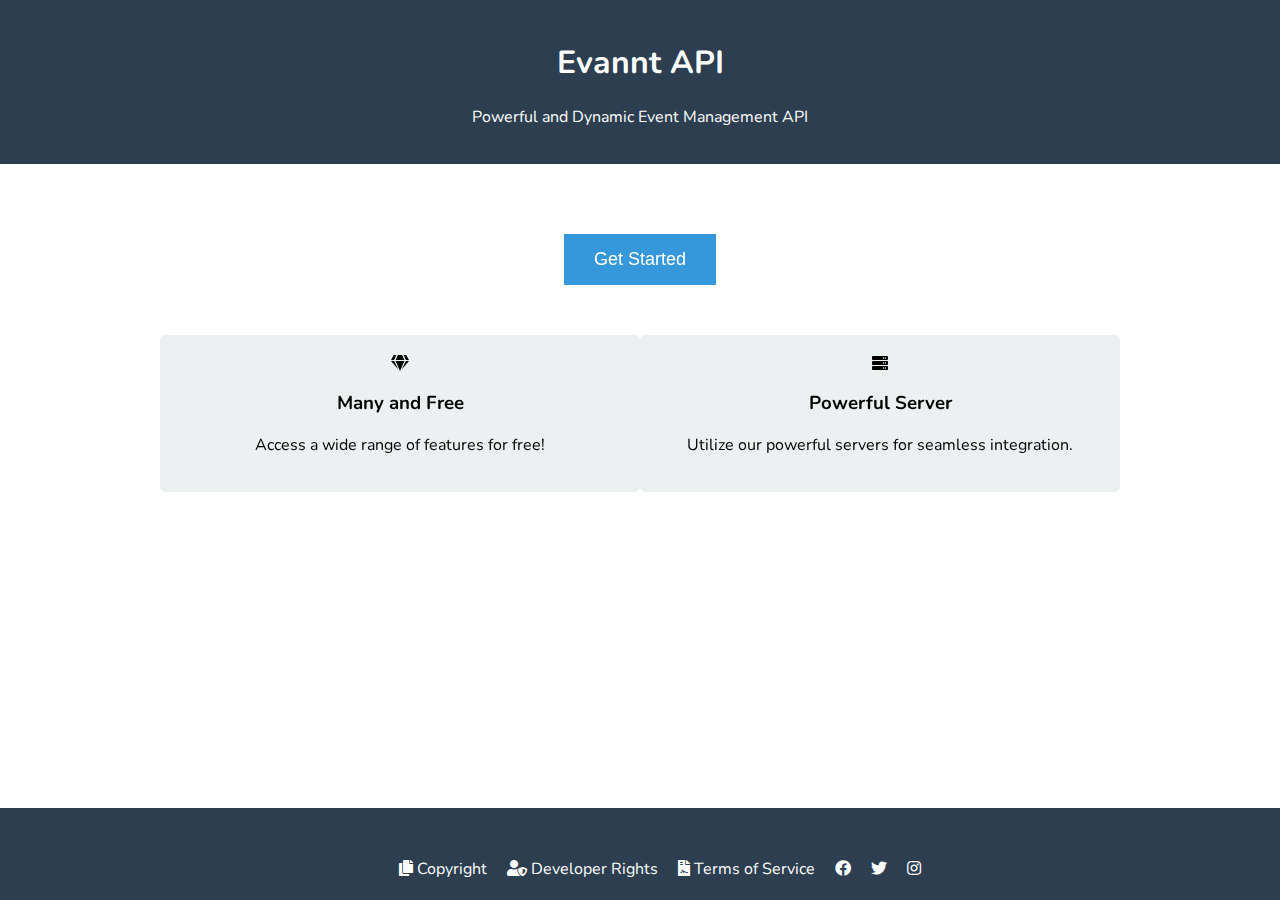
==== index.html @ 996299d3 "Update index.html" ====
<!DOCTYPE html>
<html lang="en">
<head>
<meta charset="UTF-8">
<meta name="viewport" content="width=device-width, initial-scale=1.0">
<title>Evannt API</title>
<link rel="stylesheet" href="https://cdnjs.cloudflare.com/ajax/libs/font-awesome/5.15.3/css/all.min.css">
<link href="https://fonts.googleapis.com/css2?family=Nunito:wght@400;700&display=swap" rel="stylesheet">
<style>
  /* CSS untuk layout dan tampilan */
  html, body {
    height: 100%;
    margin: 0;
    padding: 0;
    overflow-x: hidden; /* Mencegah scroll horizontal */
    font-family: 'Nunito', sans-serif;
  }
  .background {
    background-image: url('https://i.pinimg.com/originals/34/4c/31/344c31af24decce0b5d448cc5d00c1ef.jpg');
    background-size: cover;
    background-position: center;
    position: fixed;
    width: 100%;
    height: 100%;
    z-index: -1;
  }
  header, footer {
    background-color: #2c3e50;
    color: #fff;
    padding: 20px;
    text-align: center;
  }
  .container {
    max-width: 960px;
    margin: 0 auto;
    padding: 20px;
    position: relative;
    z-index: 1;
  }
  .call-to-action {
    text-align: center;
    margin-top: 50px;
  }
  .call-to-action button {
    background-color: #3498db;
    border: none;
    padding: 15px 30px;
    font-size: 18px;
    color: #fff;
    cursor: pointer;
    transition: all 0.3s ease;
    animation: pulse 2s infinite;
  }
  .call-to-action button:hover {
    background-color: #2980b9;
    transform: scale(1.05);
  }
  .features {
    display: flex;
    justify-content: space-around;
    margin-top: 50px;
  }
  .feature {
    text-align: center;
    padding: 20px;
    flex: 1;
    background-color: #ecf0f1;
    border-radius: 5px;
  }
  .feature i {
    margin-bottom: 10px; /* Menambahkan jarak antara ikon dan teks */
    display: block; /* Membuat ikon menjadi block untuk memungkinkan margin */
  }
  footer {
    position: absolute;
    width: 100%;
    bottom: 0;
  }
  .footer-links {
    display: flex;
    justify-content: center;
    margin-top: 30px;
  }
  .footer-links a {
    color: #fff;
    margin: 0 10px;
    text-decoration: none;
  }
  @media (max-width: 1024px) {
    .container, header, footer {
      padding: 15px;
    }
    .call-to-action button {
      padding: 12px 25px;
      font-size: 16px;
    }
  }
  @media (max-width: 768px) {
    .features {
      flex-direction: column;
    }
    .call-to-action button {
      padding: 10px 20px;
      font-size: 14px;
    }
  }
  @media (max-width: 480px) {
    header, footer {
      padding: 10px;
    }
    .features .feature {
      padding: 10px;
    }
  }
  @keyframes pulse {
    0% {
      transform: scale(1);
    }
    50% {
      transform: scale(1.1);
    }
    100% {
      transform: scale(1);
    }
  }
</style>
</head>
<body>
<div class="background"></div>
<header>
  <h1>Evannt API</h1>
  <p>Powerful and Dynamic Event Management API</p>
</header>
<div class="container">
  <div class="call-to-action">
    <button onclick="window.location.href='/docs'">Get Started</button>
  </div>
  <div class="features">
    <div class="feature">
      <i class="fas fa-gem"></i>
      <h3>Many and Free</h3>
      <p>Access a wide range of features for free!</p>
    </div>
    <div class="feature">
      <i class="fas fa-server"></i>
      <h3>Powerful Server</h3>
      <p>Utilize our powerful servers for seamless integration.</p>
    </div>
  </div>
</div>
<footer>
  <div class="footer-links">
    <a href="#"><i class="fas fa-copy"></i> Copyright</a>
    <a href="#"><i class="fas fa-user-shield"></i> Developer Rights</a>
    <a href="#"><i class="fas fa-file-contract"></i> Terms of Service</a>
    <a href="#"><i class="fab fa-facebook"></i></a>
    <a href="#"><i class="fab fa-twitter"></i></a>
    <a href="#"><i class="fab fa-instagram"></i></a>
  </div>
</footer>
<script>
  window.addEventListener('resize', function() {
    const features = document.querySelector('.features');
    const callToAction = document.querySelector('.call-to-action button');

    if (window.innerWidth < 768) {
      // Atur tampilan untuk seluler
      features.style.flexDirection = 'column';
      callToAction.style.padding = '10px 20px';
      callToAction.style.fontSize = '16px';
    } else {
      // Atur tampilan untuk desktop
      features.style.flexDirection = 'row';
      callToAction.style.padding = '15px 30px';
      callToAction.style.fontSize = '18px';
    }
  });

  // Panggil fungsi resize saat halaman dimuat untuk mengatur tampilan awal
  window.dispatchEvent(new Event('resize'));
</script>
</body>
</html>
</html>
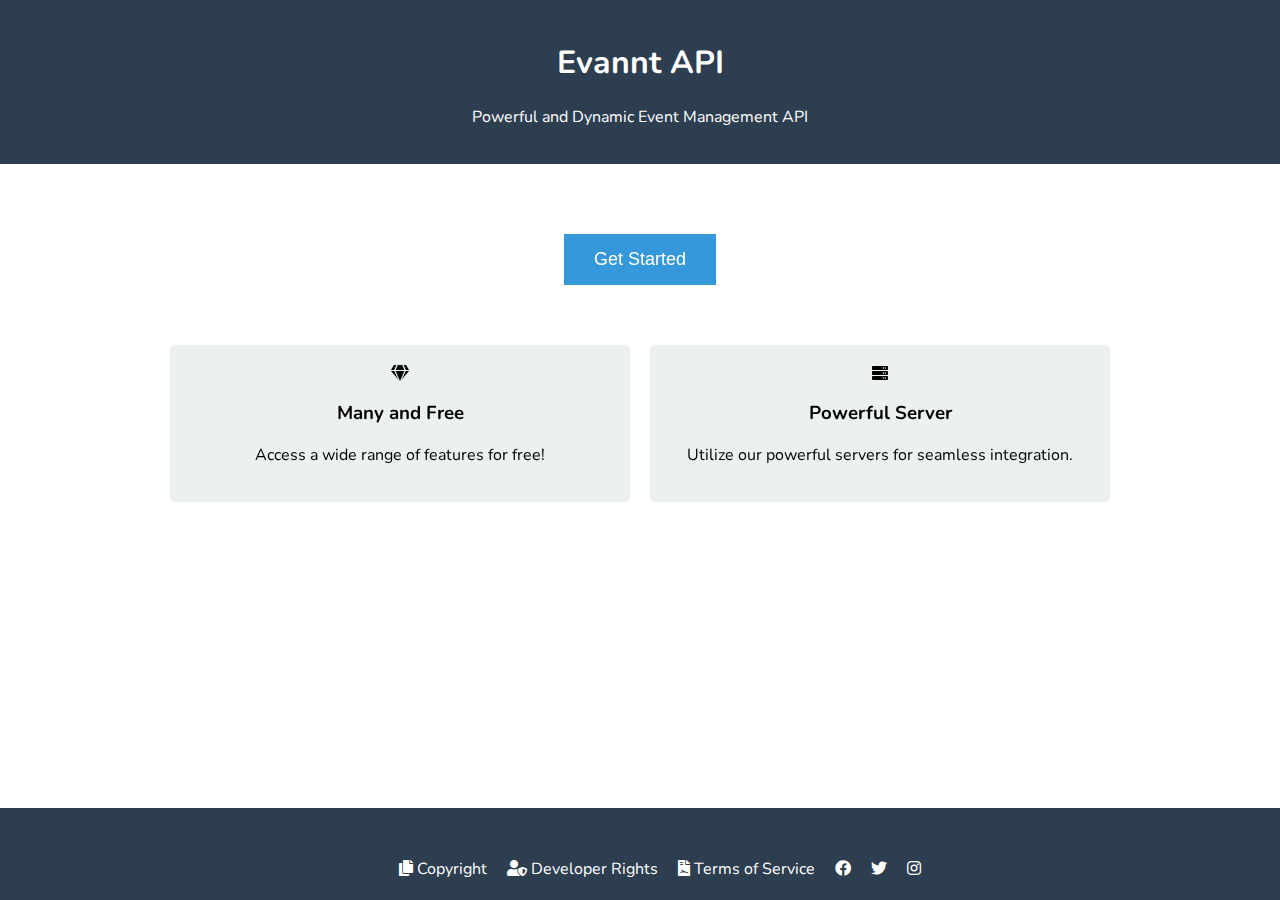
==== commit 95dd0860: "Update index.html" ====
--- a/index.html
+++ b/index.html
@@ -48,12 +48,11 @@
     font-size: 18px;
     color: #fff;
     cursor: pointer;
-    transition: all 0.3s ease;
-    animation: pulse 2s infinite;
+    transition: background-color 0.3s ease, color 0.3s ease;
   }
   .call-to-action button:hover {
     background-color: #2980b9;
-    transform: scale(1.05);
+    color: #dfe6e9; /* Perubahan warna teks saat hover */
   }
   .features {
     display: flex;
@@ -66,6 +65,7 @@
     flex: 1;
     background-color: #ecf0f1;
     border-radius: 5px;
+    margin: 10px; /* Menambahkan margin untuk memberikan jarak antar fitur */
   }
   .feature i {
     margin-bottom: 10px; /* Menambahkan jarak antara ikon dan teks */
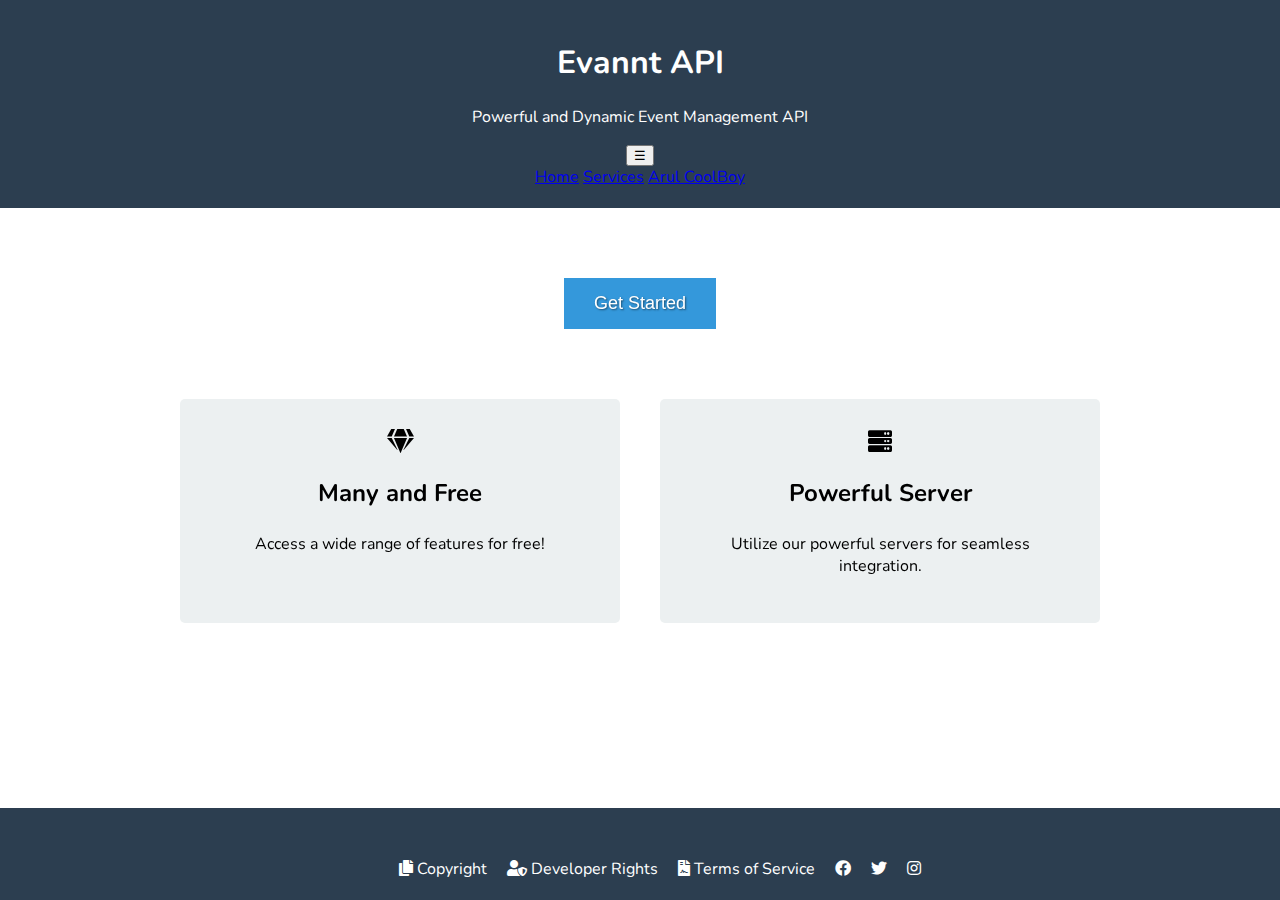
==== commit 25732591: "Update index.html" ====
--- a/index.html
+++ b/index.html
@@ -46,7 +46,8 @@
     border: none;
     padding: 15px 30px;
     font-size: 18px;
-    color: #fff;
+    color: #ffffff;
+    text-shadow: 1px 1px 2px rgba(0,0,0,0.5); /* Menambahkan bayangan teks */
     cursor: pointer;
     transition: background-color 0.3s ease, color 0.3s ease;
   }
@@ -61,15 +62,27 @@
   }
   .feature {
     text-align: center;
-    padding: 20px;
+    padding: 30px; /* Menambah padding */
+    margin: 20px; /* Menambah margin */
     flex: 1;
     background-color: #ecf0f1;
     border-radius: 5px;
-    margin: 10px; /* Menambahkan margin untuk memberikan jarak antar fitur */
+    transition: transform 0.3s ease, box-shadow 0.3s ease;
+  }
+  .feature:hover {
+    transform: translateY(-5px);
+    box-shadow: 0 10px 20px rgba(0,0,0,0.2);
   }
   .feature i {
     margin-bottom: 10px; /* Menambahkan jarak antara ikon dan teks */
     display: block; /* Membuat ikon menjadi block untuk memungkinkan margin */
+    margin-left: auto;
+    margin-right: auto;
+    font-size: 24px; /* Meningkatkan ukuran ikon */
+    transition: color 0.3s ease; /* Transisi warna ikon */
+  }
+  .feature i:hover {
+    color: #3498db; /* Perubahan warna ikon saat hover */
   }
   footer {
     position: absolute;
@@ -85,6 +98,10 @@
     color: #fff;
     margin: 0 10px;
     text-decoration: none;
+    transition: color 0.3s ease; /* Transisi warna link */
+  }
+  .footer-links a:hover {
+    color: #3498db; /* Perubahan warna link saat hover */
   }
   @media (max-width: 1024px) {
     .container, header, footer {
@@ -103,6 +120,27 @@
       padding: 10px 20px;
       font-size: 14px;
     }
+    .menu-hamburger {
+      display: block; /* Menampilkan menu hamburger pada tampilan mobile */
+    }
+    .menu-hamburger .dropdown-content {
+      display: none;
+      position: absolute;
+      background-color: #f9f9f9;
+      min-width: 160px;
+      box-shadow: 0px 8px 16px 0px rgba(0,0,0,0.2);
+      z-index: 1;
+    }
+    .menu-hamburger .dropdown-content a {
+      color: black;
+      padding: 12px 16px;
+      text-decoration: none;
+      display: block;
+      text-align: left;
+    }
+    .feature {
+      margin-bottom: 20px;  /* Tambahkan margin untuk memisahkan kartu */
+    }
   }
   @media (max-width: 480px) {
     header, footer {
@@ -126,10 +164,20 @@
 </style>
 </head>
 <body>
-<div class="background"></div>
+<div class="background">
+  <img src="https://i.pinimg.com/originals/34/4c/31/344c31af24decce0b5d448cc5d00c1ef.jpg" loading="lazy" alt="Scenic Background">
+</div>
 <header>
   <h1>Evannt API</h1>
   <p>Powerful and Dynamic Event Management API</p>
+  <div class="menu-hamburger">
+    <button class="hamburger" onclick="toggleMenu()">☰</button>
+    <div class="dropdown-content" id="myDropdown">
+      <a href="/docs">Home</a>
+      <a href="/docs">Services</a>
+      <a href="/docs">Arul CoolBoy</a>
+    </div>
+  </div>
 </header>
 <div class="container">
   <div class="call-to-action">
@@ -138,12 +186,12 @@
   <div class="features">
     <div class="feature">
       <i class="fas fa-gem"></i>
-      <h3>Many and Free</h3>
+      <h3 style="font-size: 24px; font-weight: bold;">Many and Free</h3>
       <p>Access a wide range of features for free!</p>
     </div>
     <div class="feature">
       <i class="fas fa-server"></i>
-      <h3>Powerful Server</h3>
+      <h3 style="font-size: 24px; font-weight: bold;">Powerful Server</h3>
       <p>Utilize our powerful servers for seamless integration.</p>
     </div>
   </div>
@@ -159,6 +207,17 @@
   </div>
 </footer>
 <script>
+  window.addEventListener('scroll', function() {
+    const features = document.querySelectorAll('.feature');
+    features.forEach(feature => {
+      const featurePos = feature.getBoundingClientRect().top;
+      const screenPos = window.innerHeight / 1.3;
+      if (featurePos < screenPos) {
+        feature.classList.add('appear');
+      }
+    });
+  });
+
   window.addEventListener('resize', function() {
     const features = document.querySelector('.features');
     const callToAction = document.querySelector('.call-to-action button');
@@ -178,6 +237,15 @@
 
   // Panggil fungsi resize saat halaman dimuat untuk mengatur tampilan awal
   window.dispatchEvent(new Event('resize'));
+
+  function toggleMenu() {
+    var dropdown = document.getElementById("myDropdown");
+    if (dropdown.style.display === "none") {
+      dropdown.style.display = "block";
+    } else {
+      dropdown.style.display = "none";
+    }
+  }
 </script>
 </body>
 </html>
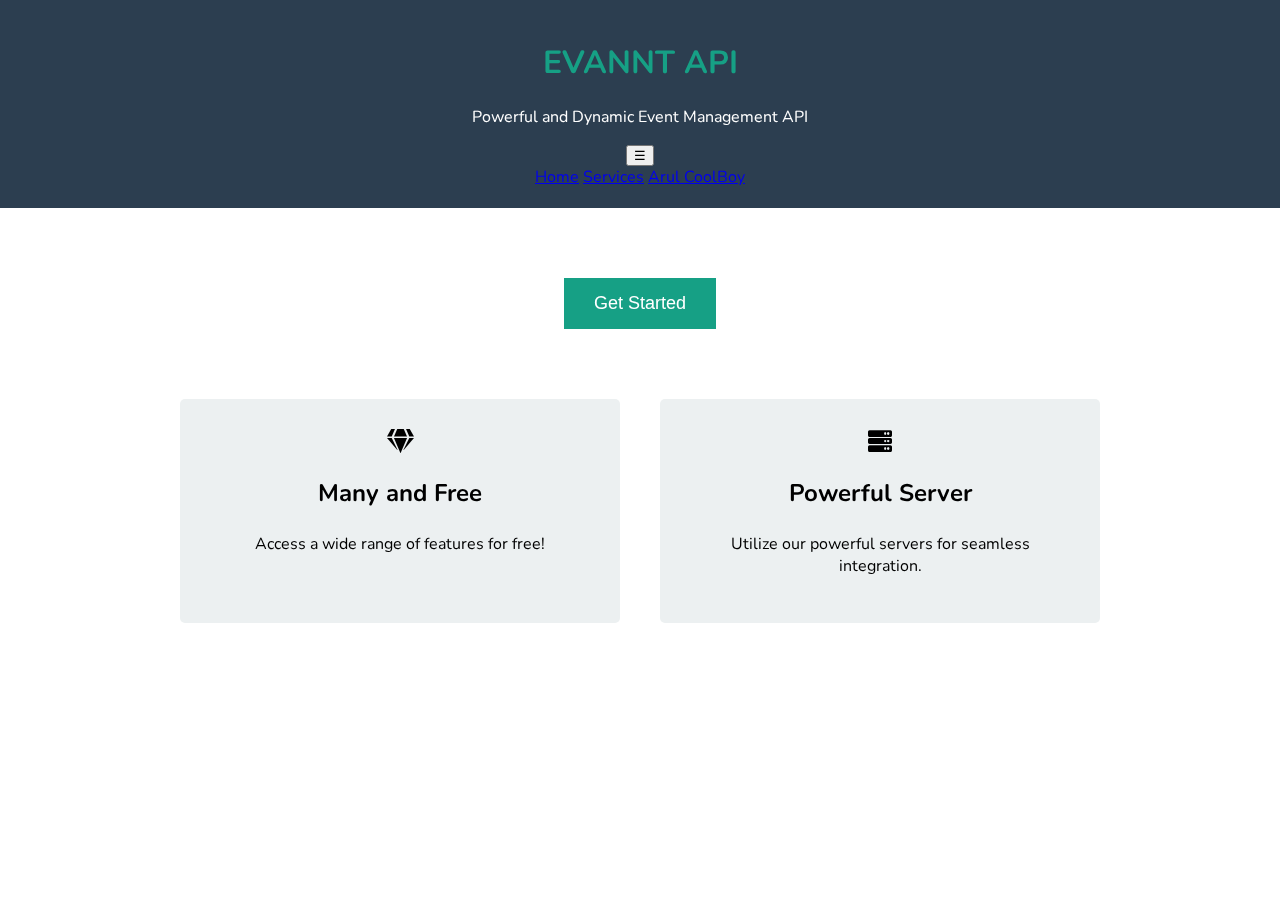
==== commit 37773b35: "Update index.html" ====
--- a/index.html
+++ b/index.html
@@ -24,7 +24,7 @@
     height: 100%;
     z-index: -1;
   }
-  header, footer {
+  header {
     background-color: #2c3e50;
     color: #fff;
     padding: 20px;
@@ -42,18 +42,17 @@
     margin-top: 50px;
   }
   .call-to-action button {
-    background-color: #3498db;
+    background-color: #16a085; /* Warna baru */
     border: none;
     padding: 15px 30px;
     font-size: 18px;
     color: #ffffff;
-    text-shadow: 1px 1px 2px rgba(0,0,0,0.5); /* Menambahkan bayangan teks */
     cursor: pointer;
-    transition: background-color 0.3s ease, color 0.3s ease;
+    transition: all 0.3s ease;
   }
   .call-to-action button:hover {
-    background-color: #2980b9;
-    color: #dfe6e9; /* Perubahan warna teks saat hover */
+    background-color: #1abc9c; /* Warna hover baru */
+    transform: scale(1.1); /* Animasi zoom saat hover */
   }
   .features {
     display: flex;
@@ -62,49 +61,34 @@
   }
   .feature {
     text-align: center;
-    padding: 30px; /* Menambah padding */
-    margin: 20px; /* Menambah margin */
+    padding: 30px;
+    margin: 20px;
     flex: 1;
     background-color: #ecf0f1;
     border-radius: 5px;
-    transition: transform 0.3s ease, box-shadow 0.3s ease;
   }
   .feature:hover {
     transform: translateY(-5px);
     box-shadow: 0 10px 20px rgba(0,0,0,0.2);
   }
   .feature i {
-    margin-bottom: 10px; /* Menambahkan jarak antara ikon dan teks */
-    display: block; /* Membuat ikon menjadi block untuk memungkinkan margin */
+    margin-bottom: 10px;
+    display: block;
     margin-left: auto;
     margin-right: auto;
-    font-size: 24px; /* Meningkatkan ukuran ikon */
-    transition: color 0.3s ease; /* Transisi warna ikon */
+    font-size: 24px;
+    transition: color 0.3s ease;
   }
   .feature i:hover {
-    color: #3498db; /* Perubahan warna ikon saat hover */
-  }
-  footer {
-    position: absolute;
-    width: 100%;
-    bottom: 0;
-  }
-  .footer-links {
-    display: flex;
-    justify-content: center;
-    margin-top: 30px;
-  }
-  .footer-links a {
-    color: #fff;
-    margin: 0 10px;
-    text-decoration: none;
-    transition: color 0.3s ease; /* Transisi warna link */
-  }
-  .footer-links a:hover {
-    color: #3498db; /* Perubahan warna link saat hover */
+    color: #16a085; /* Warna ikon saat hover */
+  }
+  h1 {
+    color: #16a085; /* Warna baru untuk judul */
+    font-weight: bold;
+    text-transform: uppercase; /* Membuat teks judul menjadi kapital */
   }
   @media (max-width: 1024px) {
-    .container, header, footer {
+    .container, header {
       padding: 15px;
     }
     .call-to-action button {
@@ -140,25 +124,6 @@
     }
     .feature {
       margin-bottom: 20px;  /* Tambahkan margin untuk memisahkan kartu */
-    }
-  }
-  @media (max-width: 480px) {
-    header, footer {
-      padding: 10px;
-    }
-    .features .feature {
-      padding: 10px;
-    }
-  }
-  @keyframes pulse {
-    0% {
-      transform: scale(1);
-    }
-    50% {
-      transform: scale(1.1);
-    }
-    100% {
-      transform: scale(1);
     }
   }
 </style>
@@ -196,16 +161,6 @@
     </div>
   </div>
 </div>
-<footer>
-  <div class="footer-links">
-    <a href="#"><i class="fas fa-copy"></i> Copyright</a>
-    <a href="#"><i class="fas fa-user-shield"></i> Developer Rights</a>
-    <a href="#"><i class="fas fa-file-contract"></i> Terms of Service</a>
-    <a href="#"><i class="fab fa-facebook"></i></a>
-    <a href="#"><i class="fab fa-twitter"></i></a>
-    <a href="#"><i class="fab fa-instagram"></i></a>
-  </div>
-</footer>
 <script>
   window.addEventListener('scroll', function() {
     const features = document.querySelectorAll('.feature');
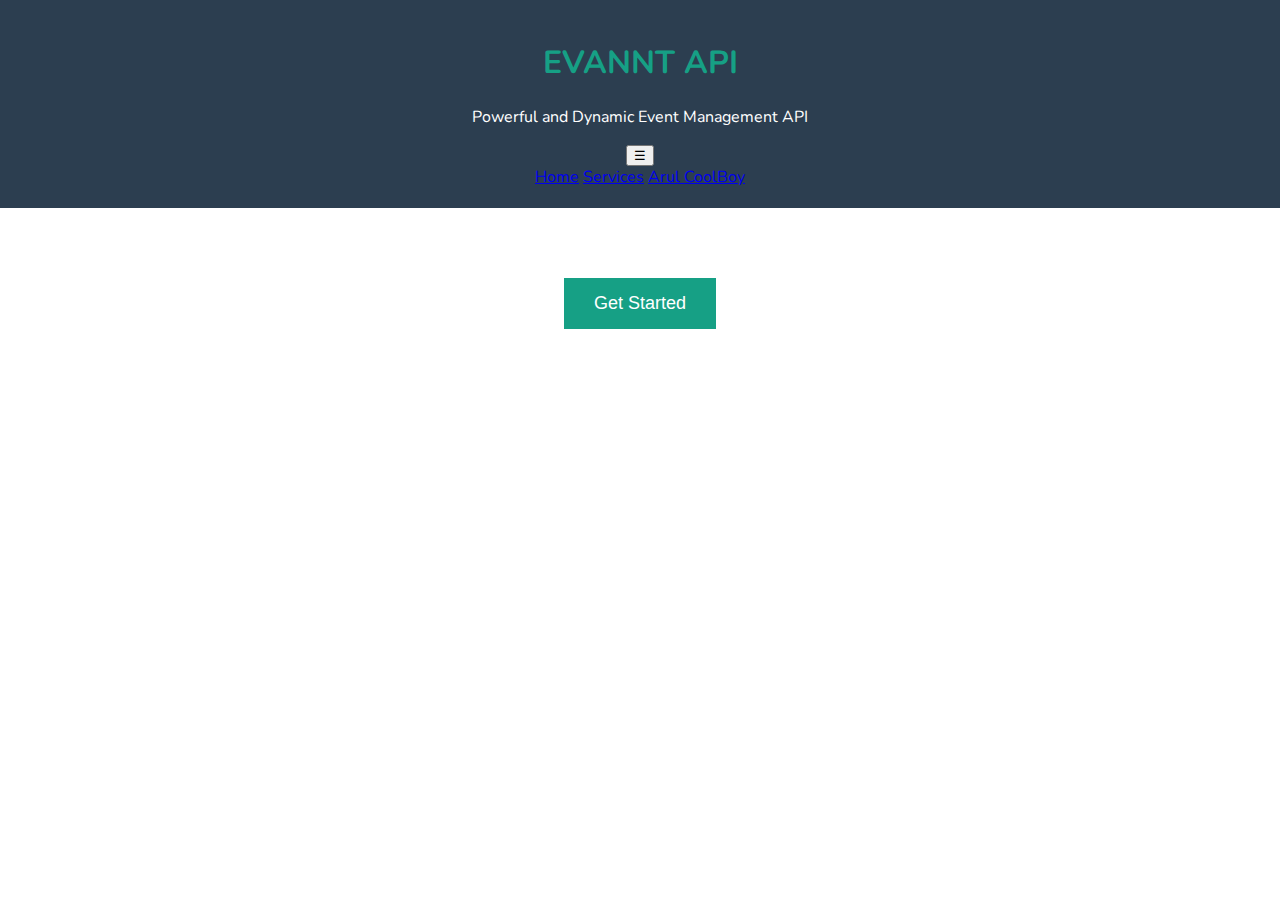
==== commit 6f0c1a6b: "Update index.html" ====
--- a/index.html
+++ b/index.html
@@ -48,11 +48,11 @@
     font-size: 18px;
     color: #ffffff;
     cursor: pointer;
-    transition: all 0.3s ease;
+    animation: pulse 2s infinite; /* Menambahkan animasi */
+    transition: transform 0.3s ease; /* Transisi untuk animasi */
   }
   .call-to-action button:hover {
-    background-color: #1abc9c; /* Warna hover baru */
-    transform: scale(1.1); /* Animasi zoom saat hover */
+    transform: scale(1.1); /* Membuat tombol membesar saat di-hover */
   }
   .features {
     display: flex;
@@ -66,6 +66,11 @@
     flex: 1;
     background-color: #ecf0f1;
     border-radius: 5px;
+    opacity: 0;
+    transition: opacity 0.6s ease-out;
+  }
+  .feature.appear {
+    opacity: 1;
   }
   .feature:hover {
     transform: translateY(-5px);
@@ -124,6 +129,22 @@
     }
     .feature {
       margin-bottom: 20px;  /* Tambahkan margin untuk memisahkan kartu */
+    }
+  }
+  @media (max-width: 480px) {
+    header {
+      padding: 10px;
+    }
+    .features .feature {
+      padding: 10px;
+    }
+  }
+  @keyframes pulse {
+    0%, 100% {
+      transform: scale(1);
+    }
+    50% {
+      transform: scale(1.05);
     }
   }
 </style>
@@ -204,4 +225,3 @@
 </script>
 </body>
 </html>
-</html>
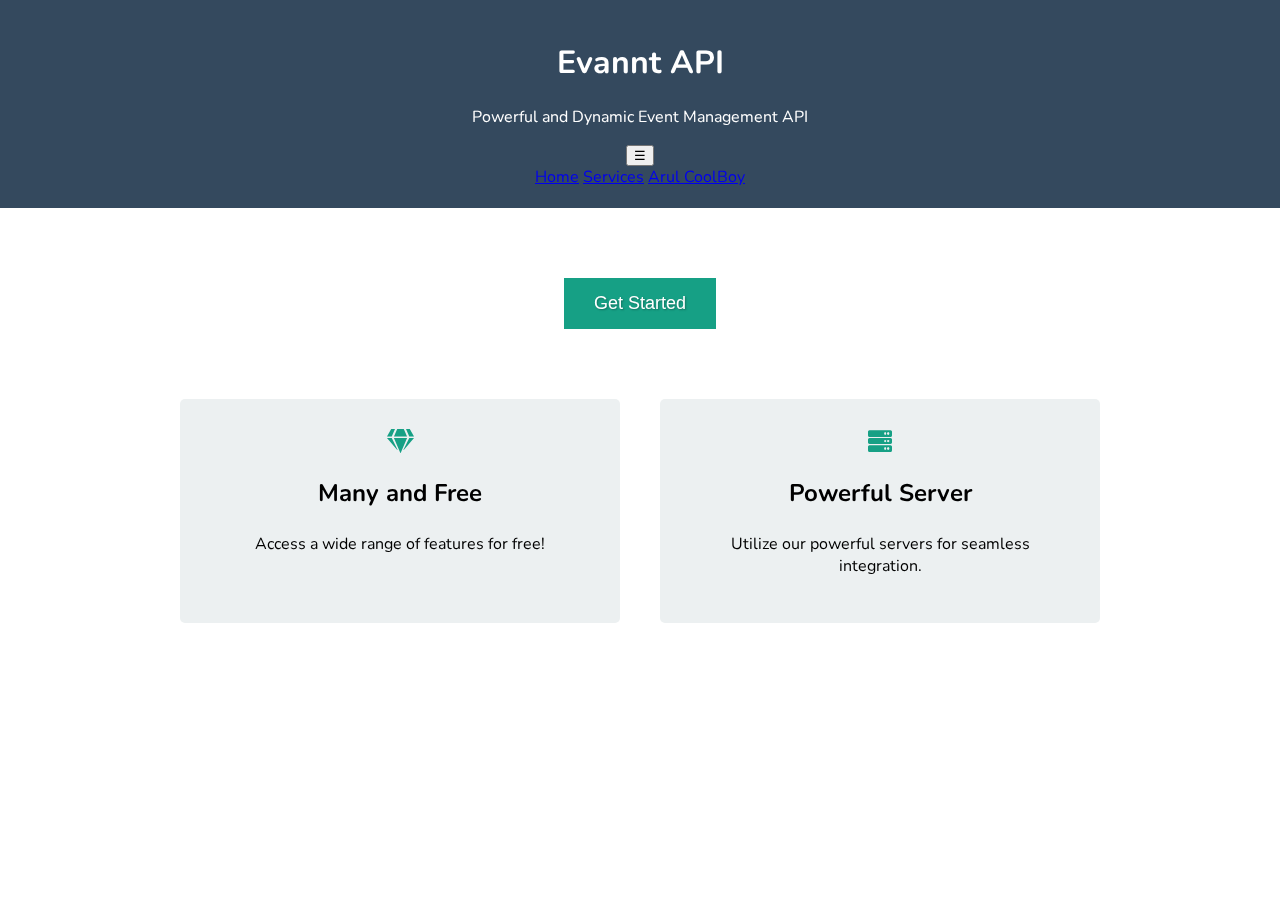
==== commit 2b5c6f34: "Update index.html" ====
--- a/index.html
+++ b/index.html
@@ -25,8 +25,8 @@
     z-index: -1;
   }
   header {
-    background-color: #2c3e50;
-    color: #fff;
+    background-color: #34495e; /* Warna gelap baru untuk header */
+    color: #ffffff;
     padding: 20px;
     text-align: center;
   }
@@ -42,17 +42,18 @@
     margin-top: 50px;
   }
   .call-to-action button {
-    background-color: #16a085; /* Warna baru */
+    background-color: #16a085; /* Warna hijau segar */
     border: none;
     padding: 15px 30px;
     font-size: 18px;
     color: #ffffff;
+    text-shadow: 1px 1px 2px rgba(0,0,0,0.3); /* Bayangan teks yang lebih halus */
     cursor: pointer;
-    animation: pulse 2s infinite; /* Menambahkan animasi */
-    transition: transform 0.3s ease; /* Transisi untuk animasi */
+    transition: background-color 0.3s ease, transform 0.3s ease;
   }
   .call-to-action button:hover {
-    transform: scale(1.1); /* Membuat tombol membesar saat di-hover */
+    background-color: #1abc9c; /* Warna hijau lebih terang saat hover */
+    transform: scale(1.05); /* Efek membesar saat hover */
   }
   .features {
     display: flex;
@@ -61,36 +62,28 @@
   }
   .feature {
     text-align: center;
-    padding: 30px;
-    margin: 20px;
+    padding: 30px; /* Menambah padding */
+    margin: 20px; /* Menambah margin */
     flex: 1;
-    background-color: #ecf0f1;
+    background-color: #ecf0f1; /* Warna latar belakang netral */
     border-radius: 5px;
-    opacity: 0;
-    transition: opacity 0.6s ease-out;
-  }
-  .feature.appear {
-    opacity: 1;
+    transition: transform 0.3s ease, box-shadow 0.3s ease;
   }
   .feature:hover {
     transform: translateY(-5px);
-    box-shadow: 0 10px 20px rgba(0,0,0,0.2);
+    box-shadow: 0 10px 20px rgba(0,0,0,0.15); /* Bayangan yang lebih halus */
   }
   .feature i {
-    margin-bottom: 10px;
-    display: block;
+    margin-bottom: 10px; /* Menambahkan jarak antara ikon dan teks */
+    display: block; /* Membuat ikon menjadi block untuk memungkinkan margin */
     margin-left: auto;
     margin-right: auto;
-    font-size: 24px;
+    font-size: 24px; /* Meningkatkan ukuran ikon */
+    color: #16a085; /* Warna ikon yang serasi dengan tombol */
     transition: color 0.3s ease;
   }
   .feature i:hover {
-    color: #16a085; /* Warna ikon saat hover */
-  }
-  h1 {
-    color: #16a085; /* Warna baru untuk judul */
-    font-weight: bold;
-    text-transform: uppercase; /* Membuat teks judul menjadi kapital */
+    color: #1abc9c; /* Warna saat hover yang serasi dengan tombol hover */
   }
   @media (max-width: 1024px) {
     .container, header {
@@ -140,11 +133,14 @@
     }
   }
   @keyframes pulse {
-    0%, 100% {
+    0% {
       transform: scale(1);
     }
     50% {
-      transform: scale(1.05);
+      transform: scale(1.1);
+    }
+    100% {
+      transform: scale(1);
     }
   }
 </style>
@@ -225,3 +221,4 @@
 </script>
 </body>
 </html>
+</html>
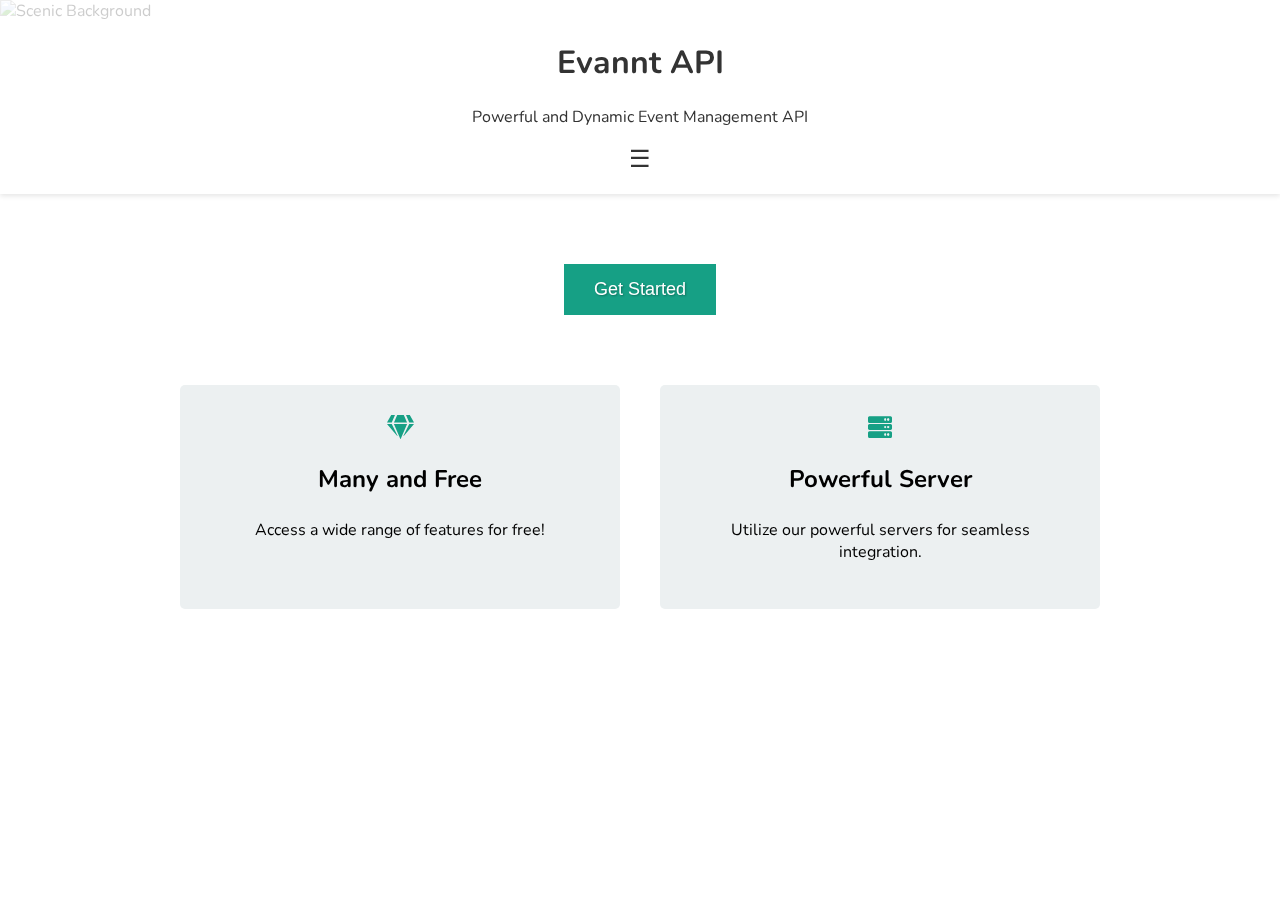
==== commit 10be7864: "Update index.html" ====
--- a/index.html
+++ b/index.html
@@ -25,10 +25,11 @@
     z-index: -1;
   }
   header {
-    background-color: #34495e; /* Warna gelap baru untuk header */
-    color: #ffffff;
+    background-color: rgba(255, 255, 255, 0.8); /* Warna putih dengan sedikit transparansi */
+    color: #333; /* Warna teks gelap untuk kontras */
     padding: 20px;
     text-align: center;
+    box-shadow: 0 2px 5px rgba(0,0,0,0.1); /* Bayangan ringan untuk kedalaman */
   }
   .container {
     max-width: 960px;
@@ -102,26 +103,8 @@
       padding: 10px 20px;
       font-size: 14px;
     }
-    .menu-hamburger {
-      display: block; /* Menampilkan menu hamburger pada tampilan mobile */
-    }
-    .menu-hamburger .dropdown-content {
-      display: none;
-      position: absolute;
-      background-color: #f9f9f9;
-      min-width: 160px;
-      box-shadow: 0px 8px 16px 0px rgba(0,0,0,0.2);
-      z-index: 1;
-    }
-    .menu-hamburger .dropdown-content a {
-      color: black;
-      padding: 12px 16px;
-      text-decoration: none;
-      display: block;
-      text-align: left;
-    }
-    .feature {
-      margin-bottom: 20px;  /* Tambahkan margin untuk memisahkan kartu */
+    .menu-hamburger .hamburger {
+        display: block;
     }
   }
   @media (max-width: 480px) {
@@ -142,6 +125,39 @@
     100% {
       transform: scale(1);
     }
+  }
+  .menu-hamburger {
+    position: relative; /* Posisi relatif untuk konten dropdown */
+    display: inline-block; /* Tampilan inline-block untuk penyesuaian layout */
+  }
+
+  .hamburger {
+    background-color: transparent; /* Latar belakang transparan */
+    border: none; /* Hapus border */
+    color: #333; /* Warna ikon hamburger */
+    font-size: 24px; /* Ukuran ikon hamburger */
+    cursor: pointer;
+  }
+
+  .dropdown-content {
+    display: none; /* Sembunyikan dropdown secara default */
+    position: absolute;
+    background-color: #fff; /* Latar belakang putih */
+    min-width: 160px; /* Lebar minimum */
+    box-shadow: 0px 8px 16px 0px rgba(0,0,0,0.2); /* Bayangan untuk dropdown */
+    z-index: 1;
+  }
+
+  .dropdown-content a {
+    color: black;
+    padding: 12px 16px;
+    text-decoration: none;
+    display: block;
+    text-align: left;
+  }
+
+  .dropdown-content a:hover {
+    background-color: #f1f1f1; /* Warna hover untuk link */
   }
 </style>
 </head>
@@ -155,9 +171,9 @@
   <div class="menu-hamburger">
     <button class="hamburger" onclick="toggleMenu()">☰</button>
     <div class="dropdown-content" id="myDropdown">
-      <a href="/docs">Home</a>
-      <a href="/docs">Services</a>
-      <a href="/docs">Arul CoolBoy</a>
+      <a href="/home">Home</a>
+      <a href="/services">Services</a>
+      <a href="/contact">Contact</a>
     </div>
   </div>
 </header>
